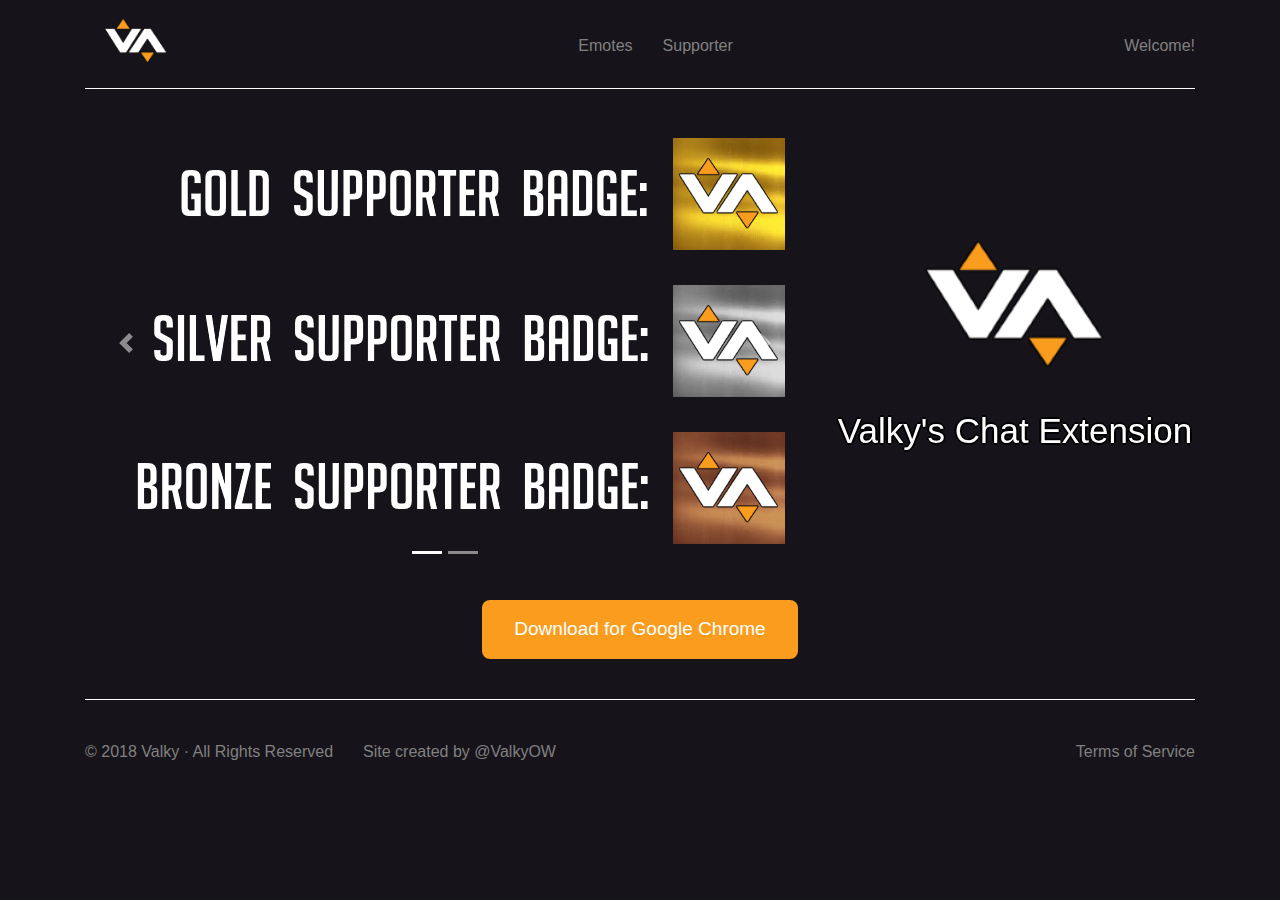
==== index.html @ 96350490 "added custom emote upload" ====
<!doctype html>
<html lang="en">
  <head>
    <!-- Required meta tags -->
    <meta charset="utf-8">
    <meta name="viewport" content="width=device-width, initial-scale=1, shrink-to-fit=no">

    <!-- Bootstrap CSS -->
    <link rel="stylesheet" href="https://maxcdn.bootstrapcdn.com/bootstrap/4.0.0/css/bootstrap.min.css" integrity="sha384-Gn5384xqQ1aoWXA+058RXPxPg6fy4IWvTNh0E263XmFcJlSAwiGgFAW/dAiS6JXm" crossorigin="anonymous">

    <!-- New CSS -->
    <link rel="stylesheet" href="/css/main.css">

    <!-- Basic Settings -->
    <link rel="icon" href="/img/favicon.png">
    <title>Valky's Chat Extension</title>

  </head>
  <body>

    <!-- navbar content -->
    <nav class="navbar">
      <div class="container">
        <a class="navbar" href="/index.html"><img src="/img/va.png" class="nav-logo"></a>
        <div class="nav-tex">
          <div class="row">
            <div class="col-sm">
              <a href="/emotes.html" class="global-font-color">Emotes</a>
            </div>
            <div class="col-sm">
              <a href="/supporter.html" class="global-font-color">Supporter</a>
            </div>
          </div>
        </div>
        <div class="global-font-color">Welcome!</div>
      </div>
    </nav>
    <div class="container pull-up">
      <hr>
    </div>
    


    <!-- main content -->
    <div class="container">
      <div class="row">

        
        <!-- left side - slideshow -->
        <div class="col-auto-8">
          <div id="slideshow-valky" class="carousel slide" data-ride="carousel" data-interval="7500">
            <ol class="carousel-indicators">
              <li data-target="#slideshow-valky" data-slide-to="0" class="active"></li>
              <li data-target="#slideshow-valky" data-slide-to="1"></li>
            </ol>
            <div class="carousel-inner">
              <div class="carousel-item active">
                <img class="d-block w-100" src="/img/slide/slide1.png" alt="First slide">
              </div>
              <div class="carousel-item">
                <img class="d-block w-100" src="/img/slide/slide2.png" alt="Second slide">
              </div>
            </div>
            <a class="carousel-control-prev" href="#slideshow-valky" role="button" data-slide="prev">
              <span class="carousel-control-prev-icon" aria-hidden="true"></span>
              <span class="sr-only">Previous</span>
            </a>
            <a class="carousel-control-next" href="#slideshow-valky" role="button" data-slide="next">
              <span class="carousel-control-next-icon" aria-hidden="true"></span>
              <span class="sr-only">Next</span>
            </a>
          </div>
        </div>

        <!-- right side - logo -->
        <div class="col-sm">
          <div class="main-text text-center">
            <img src="/img/va.png" class="main-logo"><br>
            Valky's Chat Extension
          </div>
        </div>


      </div>
    </div>


    <!-- download button -->
    <div class="container">
      <div class="pull-down pull-center">
        <a href="https://chrome.google.com/webstore/detail/pbblieeobgkkehkhmmnhnmfgaahfhgmd" target="_blank">
          <button type="button" class="dl-button pointer">
            Download for Google Chrome
          </button>
        </a>
      </div>
    </div>

    <!-- footer content -->
    <div>
      <div class="container">
        <br><hr><br>
        <div class="row">

          <div class="col-auto">
            <div class="global-font-color">
              © 2018 Valky · All Rights Reserved
            </div>
          </div>

          <div class="col-sm">
            <div class="global-font-color">
              Site created by <a href="http://twitter.com/ValkyOW" target="_blank">@ValkyOW</a>
            </div>
          </div>

          <div class="col-auto">
            <div class="global-font-color">
              <a href="/tos.html">Terms of Service</a>
            </div>
          </div>

          <!--<div class="col-sm">
            <div class="global-font-color">
              <a href="privacy.html">Privacy Policy</a>
            </div>
          </div>-->

        </div>
      </div>
    </div>


    <!-- Optional JavaScript -->
    <!-- jQuery first, then Popper.js, then Bootstrap JS -->
    <script src="https://code.jquery.com/jquery-3.2.1.slim.min.js" integrity="sha384-KJ3o2DKtIkvYIK3UENzmM7KCkRr/rE9/Qpg6aAZGJwFDMVNA/GpGFF93hXpG5KkN" crossorigin="anonymous"></script>
    <script src="https://cdnjs.cloudflare.com/ajax/libs/popper.js/1.12.9/umd/popper.min.js" integrity="sha384-ApNbgh9B+Y1QKtv3Rn7W3mgPxhU9K/ScQsAP7hUibX39j7fakFPskvXusvfa0b4Q" crossorigin="anonymous"></script>
    <script src="https://maxcdn.bootstrapcdn.com/bootstrap/4.0.0/js/bootstrap.min.js" integrity="sha384-JZR6Spejh4U02d8jOt6vLEHfe/JQGiRRSQQxSfFWpi1MquVdAyjUar5+76PVCmYl" crossorigin="anonymous"></script>
  
  </body>
</html>
---- css/main.css ----
body {
    background-color: #16141A;
}

.navbar {
    margin-bottom: 0;
    border-radius: 1px;
}

.nav-logo {
    height: 70px;
    margin-top: -10px;
}

.nav-text {
    left: -100px;
}

.main-logo {
    height: 200px;
}

.main-text {
    position: relative;
    margin-top: 100px;
    font-size: 35px;
    color: white;
    text-shadow: -2px 0 black, 0 2px black, 2px 0 black, 0 -2px black;
}

.main-bg {
    position: absolute;
    top: 90px;
    left: -400px;
}

div {
    text-align: justify;
}

hr {
    border-color: white;
}

a:link {
    color: grey;
    text-decoration: none;
}

a:visited {
    color: grey;
    text-decoration: none;
}

a:hover {
    color: white;
    text-decoration: none;
}

a:active {
    color: white;
    text-decoration: none;
}

.global-font-color {
    color: grey;
}

.pull-center {
    text-align: center;
}

.pull-down {
    padding-top: 20px;
}

.pull-down-submitted {
    padding-top: 132px;
}

.pull-down-upload-text {
    padding-top: 5px;
}

.pull-up {
    margin-top: -20px;
}

.dl-button {
    background-color: #FA9C1E;
    border: none;
    color: white;
    padding: 15px 32px;
    text-align: center;
    text-decoration: none;
    display: inline-block;
    font-size: 19px;
    border-radius: 8px;
}

.dl-button:hover {
    background-color: #CE7F18;
    color: white;
}

.inputfile {
	width: 0.1px;
	height: 0.1px;
	opacity: 0;
	overflow: hidden;
	position: absolute;
	z-index: -1;
}

.inputfile + label {
    background-color: #FA9C1E;
    border: none;
    color: white;
    padding: 15px 32px;
    text-align: center;
    text-decoration: none;
    display: inline-block;
    font-size: 19px;
    border-radius: 8px;
}

.inputfile + label:hover {
    background-color: #CE7F18;
    color: white;
}

.pointer {
    cursor: pointer;
}

#gallery-28 .thumbnail{
    padding-top: 42px;
    padding-left: 77px;
    width:28px;
    height: 28px;
    float:left;
    margin:2px;
}
#gallery-28 .thumbnail img{
    width:28px;
    height: 28px;
}

#gallery-112 .thumbnail{
    padding-left: 35px;
    width: 112px;
    height: 112px;
    float:left;
    margin:2px;
}
#gallery-112 .thumbnail img{
    width: 112px;
    height: 112px;
}
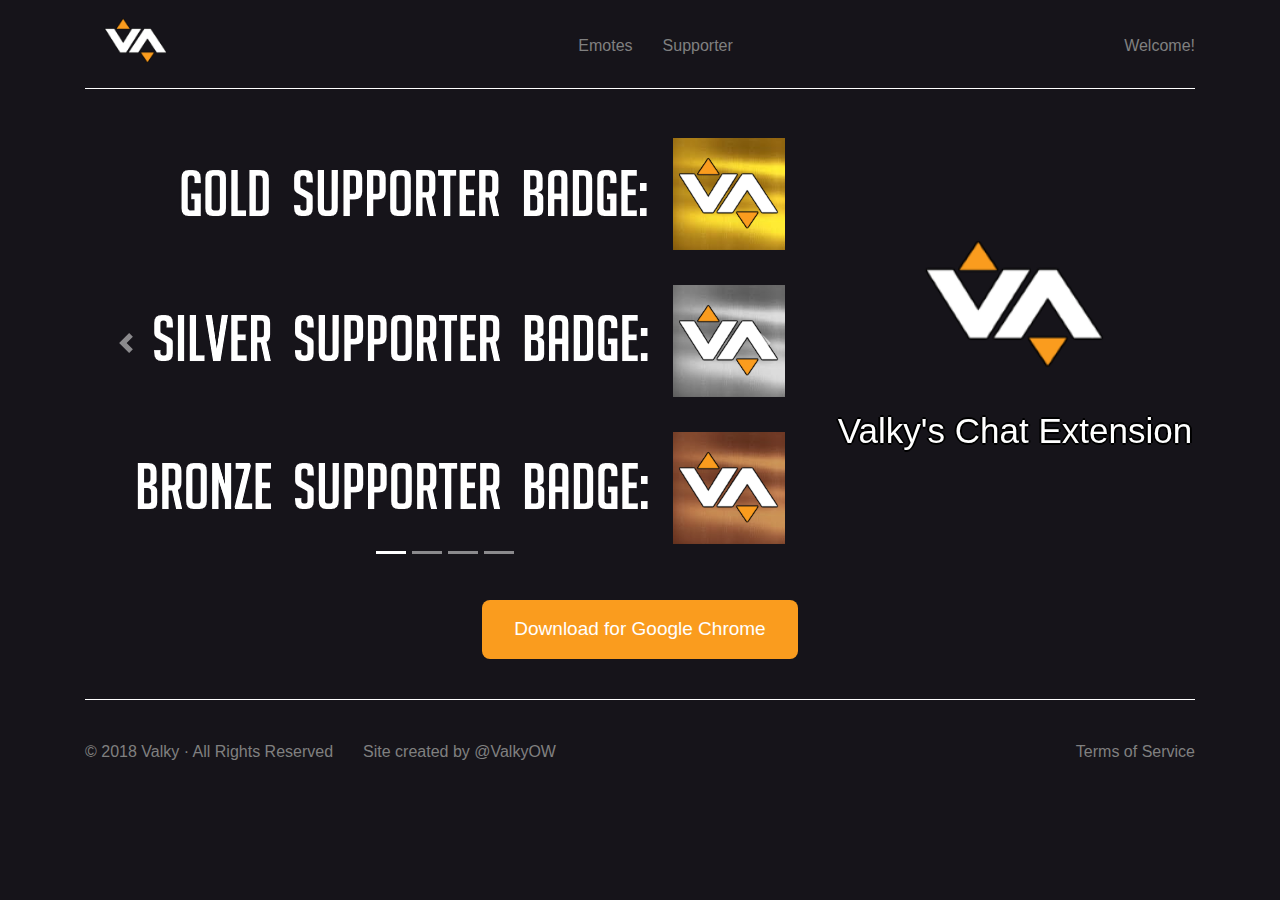
==== commit 6253df49: "added two more slides" ====
--- a/index.html
+++ b/index.html
@@ -32,6 +32,7 @@
             </div>
           </div>
         </div>
+        <!--<a href="https://api.twitch.tv/kraken/oauth2/authorize?response_type=code&client_id=8fz5icnov4zylwrt45ybv0b7dpavkp&redirect_uri=http://localhost:8000/index.html&scope=user_read">Login with Twitch</a>-->
         <div class="global-font-color">Welcome!</div>
       </div>
     </nav>
@@ -52,13 +53,21 @@
             <ol class="carousel-indicators">
               <li data-target="#slideshow-valky" data-slide-to="0" class="active"></li>
               <li data-target="#slideshow-valky" data-slide-to="1"></li>
+              <li data-target="#slideshow-valky" data-slide-to="2"></li>
+              <li data-target="#slideshow-valky" data-slide-to="3"></li>
             </ol>
             <div class="carousel-inner">
               <div class="carousel-item active">
-                <img class="d-block w-100" src="/img/slide/slide1.png" alt="First slide">
+                <img class="d-block w-100" src="/img/slide/slide0.png" alt="Badges">
               </div>
               <div class="carousel-item">
-                <img class="d-block w-100" src="/img/slide/slide2.png" alt="Second slide">
+                <img class="d-block w-100" src="/img/slide/slide1.png" alt="Custom Emotes">
+              </div>
+              <div class="carousel-item">
+                <img class="d-block w-100" src="/img/slide/slide2.png" alt="FFZ and BTTV Emotes">
+              </div>
+              <div class="carousel-item">
+                <img class="d-block w-100" src="/img/slide/slide3.png" alt="New Settings">
               </div>
             </div>
             <a class="carousel-control-prev" href="#slideshow-valky" role="button" data-slide="prev">
@@ -97,12 +106,12 @@
     </div>
 
     <!-- footer content -->
-    <div>
+    <foot>
       <div class="container">
         <br><hr><br>
         <div class="row">
 
-          <div class="col-auto">
+          <div class="col-auto col-mr">
             <div class="global-font-color">
               © 2018 Valky · All Rights Reserved
             </div>
@@ -120,15 +129,9 @@
             </div>
           </div>
 
-          <!--<div class="col-sm">
-            <div class="global-font-color">
-              <a href="privacy.html">Privacy Policy</a>
-            </div>
-          </div>-->
-
         </div>
-      </div>
-    </div>
+      </div><br>
+    </foot>
 
 
     <!-- Optional JavaScript -->
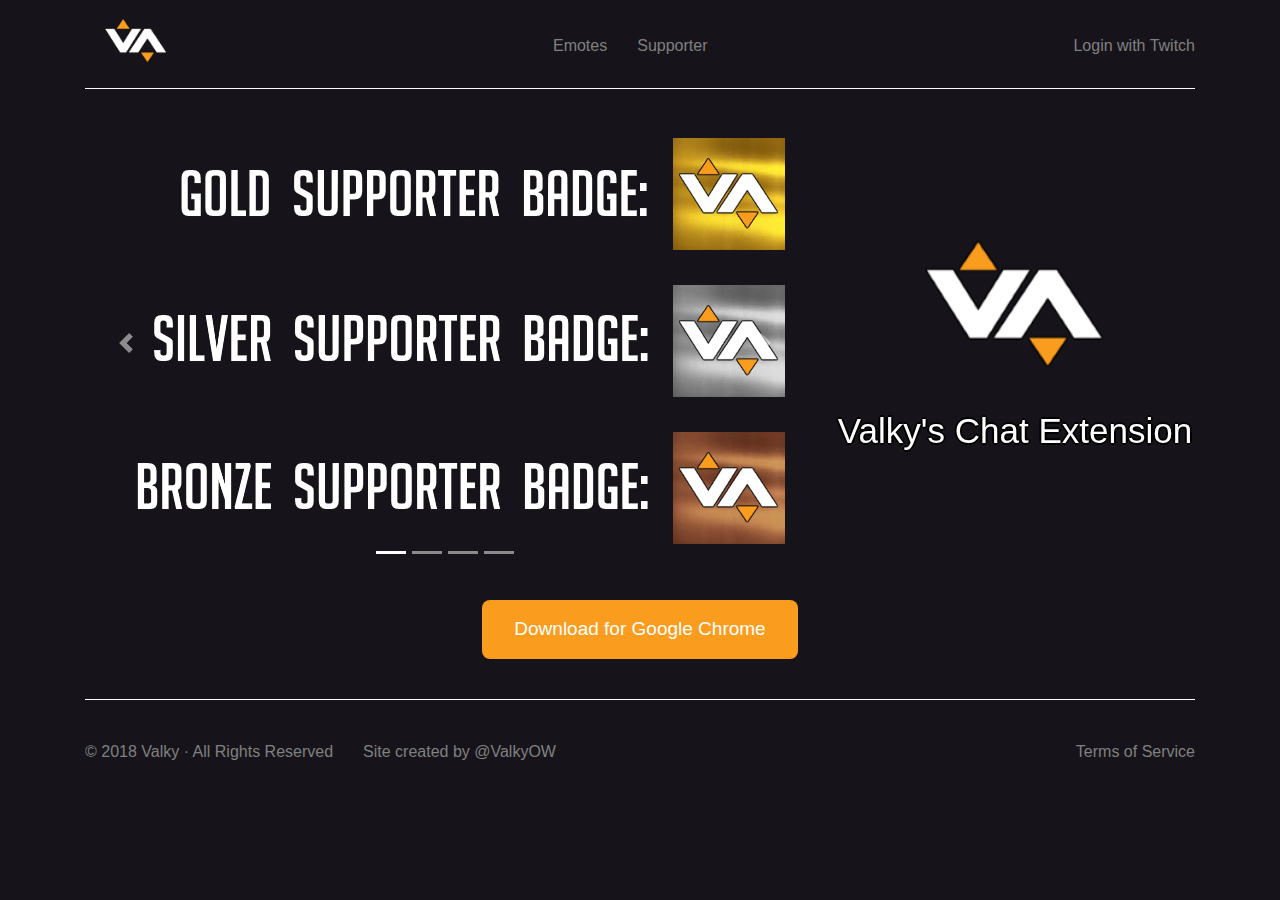
==== commit 342819ea: "added Twitch OAuth Login" ====
--- a/index.html
+++ b/index.html
@@ -32,8 +32,10 @@
             </div>
           </div>
         </div>
-        <!--<a href="https://api.twitch.tv/kraken/oauth2/authorize?response_type=code&client_id=8fz5icnov4zylwrt45ybv0b7dpavkp&redirect_uri=http://localhost:8000/index.html&scope=user_read">Login with Twitch</a>-->
-        <div class="global-font-color">Welcome!</div>
+        <div class="global-font-color login-area">
+          <!--<a class="login-area-link" href="https://id.twitch.tv/oauth2/authorize?response_type=token&client_id=8fz5icnov4zylwrt45ybv0b7dpavkp&redirect_uri=http://localhost:8000/index.html">Login with Twitch</a>-->
+          <a class="login-area-link" href="https://id.twitch.tv/oauth2/authorize?response_type=token&client_id=szg9bkjyvnowb5njuznvrfeqqqyvfv&redirect_uri=https://itsvalky.github.io/">Login with Twitch</a>
+        </div>
       </div>
     </nav>
     <div class="container pull-up">
@@ -136,9 +138,13 @@
 
     <!-- Optional JavaScript -->
     <!-- jQuery first, then Popper.js, then Bootstrap JS -->
-    <script src="https://code.jquery.com/jquery-3.2.1.slim.min.js" integrity="sha384-KJ3o2DKtIkvYIK3UENzmM7KCkRr/rE9/Qpg6aAZGJwFDMVNA/GpGFF93hXpG5KkN" crossorigin="anonymous"></script>
+    <script src="https://code.jquery.com/jquery-3.3.1.js" integrity="sha256-2Kok7MbOyxpgUVvAk/HJ2jigOSYS2auK4Pfzbm7uH60=" crossorigin="anonymous"></script>
     <script src="https://cdnjs.cloudflare.com/ajax/libs/popper.js/1.12.9/umd/popper.min.js" integrity="sha384-ApNbgh9B+Y1QKtv3Rn7W3mgPxhU9K/ScQsAP7hUibX39j7fakFPskvXusvfa0b4Q" crossorigin="anonymous"></script>
     <script src="https://maxcdn.bootstrapcdn.com/bootstrap/4.0.0/js/bootstrap.min.js" integrity="sha384-JZR6Spejh4U02d8jOt6vLEHfe/JQGiRRSQQxSfFWpi1MquVdAyjUar5+76PVCmYl" crossorigin="anonymous"></script>
   
+    <!-- Custom JavaScript -->
+    <script src="/scripts/cookie.js"></script>
+    <script src="/scripts/twitchcall.js"></script>
+  
   </body>
 </html>--- a/css/main.css
+++ b/css/main.css
@@ -98,11 +98,13 @@
     display: inline-block;
     font-size: 19px;
     border-radius: 8px;
+    cursor: pointer;
 }
 
 .dl-button:hover {
     background-color: #CE7F18;
     color: white;
+    cursor: pointer;
 }
 
 .inputfile {
@@ -112,6 +114,7 @@
 	overflow: hidden;
 	position: absolute;
 	z-index: -1;
+    cursor: pointer;
 }
 
 .inputfile + label {
@@ -124,6 +127,7 @@
     display: inline-block;
     font-size: 19px;
     border-radius: 8px;
+    cursor: pointer;
 }
 
 .inputfile + label:hover {
@@ -158,4 +162,34 @@
 #gallery-112 .thumbnail img{
     width: 112px;
     height: 112px;
+}
+
+input[type=text] {
+    text-align: center;
+    border: 2px solid #FA9C1E;
+    border-radius: 4px;
+    padding: 12px 12px;
+    margin: 8px 0;
+    box-sizing: border-box;
+    outline: none;
+    color: #FA9C1E;
+    background-color: #4D4C4E;
+}
+
+input[type=text]:focus {
+    border: 2px solid #CE7F18;
+    color: #CE7F18;
+}
+
+.login-area-image {
+    height: 32px;
+    width: 32px;
+}
+
+.login-area-name {
+    padding-left: 10px;
+}
+
+.supporter-confirm {
+    color: #FA9C1E;
 }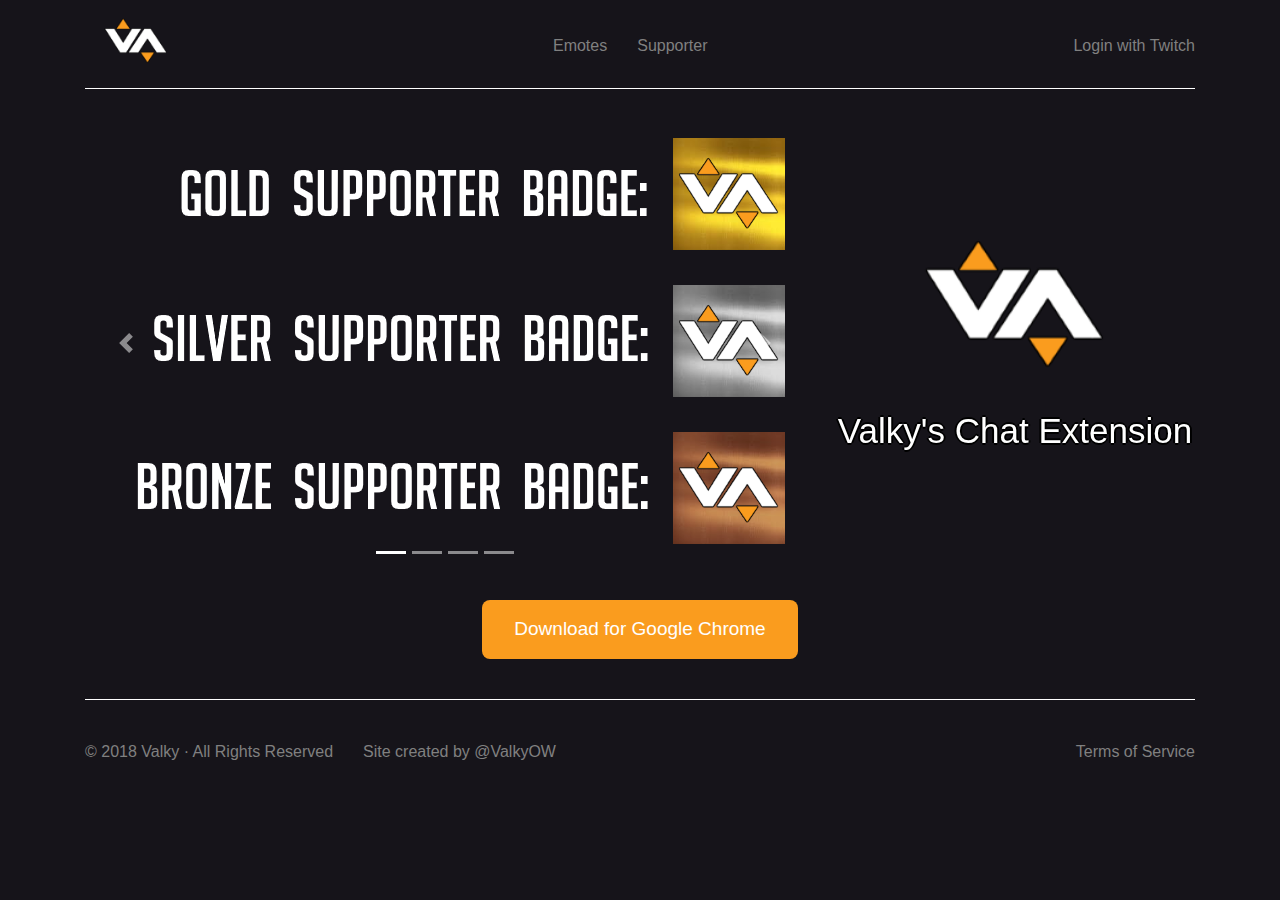
==== commit f76c9424: "Update index.html" ====
--- a/index.html
+++ b/index.html
@@ -34,7 +34,7 @@
         </div>
         <div class="global-font-color login-area">
           <!--<a class="login-area-link" href="https://id.twitch.tv/oauth2/authorize?response_type=token&client_id=8fz5icnov4zylwrt45ybv0b7dpavkp&redirect_uri=http://localhost:8000/index.html">Login with Twitch</a>-->
-          <a class="login-area-link" href="https://id.twitch.tv/oauth2/authorize?response_type=token&client_id=szg9bkjyvnowb5njuznvrfeqqqyvfv&redirect_uri=https://itsvalky.github.io/">Login with Twitch</a>
+          <a class="login-area-link" href="https://id.twitch.tv/oauth2/authorize?response_type=token&client_id=y36lp2wlipwla5b5399k4jomf9bsix&redirect_uri=https://itsvalky.github.io/">Login with Twitch</a>
         </div>
       </div>
     </nav>
@@ -147,4 +147,4 @@
     <script src="/scripts/twitchcall.js"></script>
   
   </body>
-</html>+</html>
